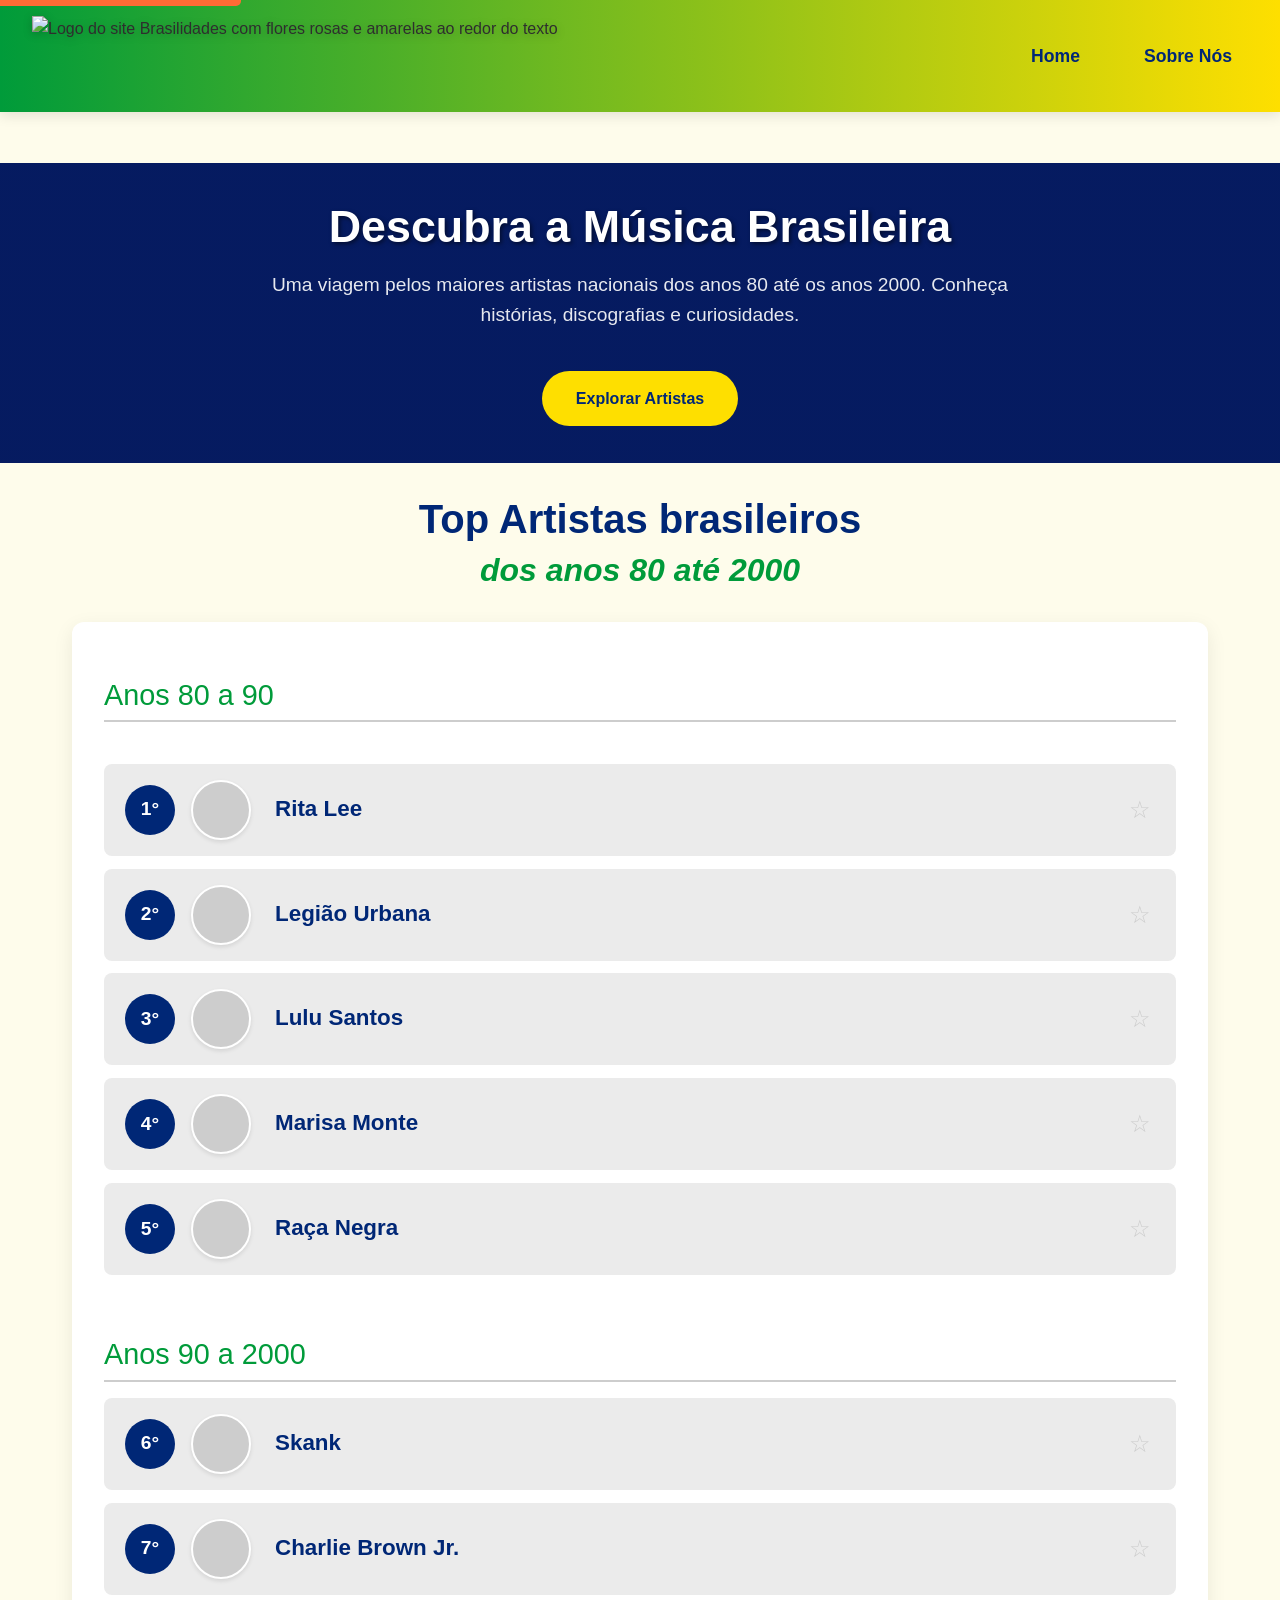
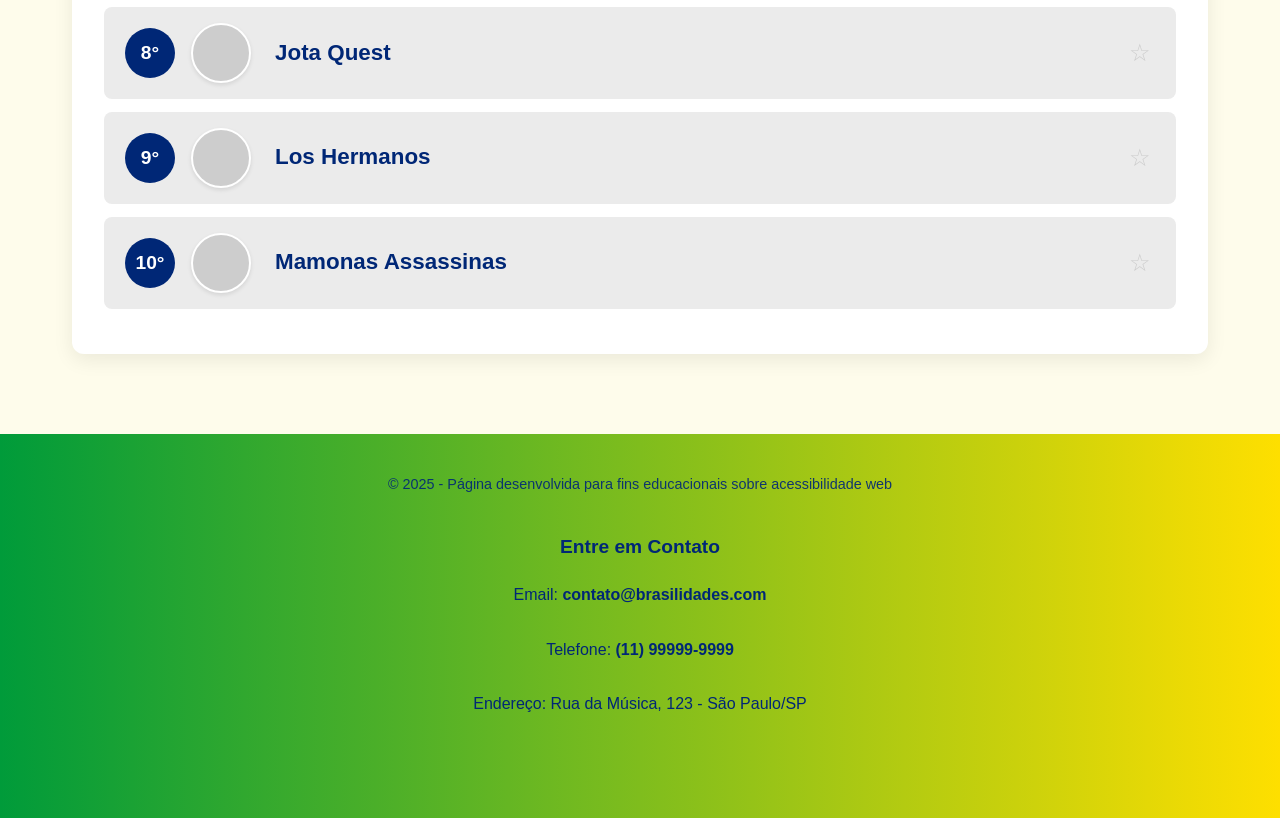
==== index.html @ da4c7ad5 "Add files via upload" ====
<!DOCTYPE html>
<html lang="pt-br">
<head>
    <meta charset="UTF-8">
    <meta name="viewport" content="width=device-width, initial-scale=1.0">
    <meta name="description" content="Conheça os maiores artistas da música brasileira dos anos 80 até 2000. Rita Lee, Legião Urbana, Skank e outros ícones nacionais.">
    <link rel="stylesheet" href="style.css">
    <script src="script.js" defer></script>
    <title>Home - Brasilidades: Música Brasileira dos Anos 80 a 2000</title>
</head>
<body>
    <!-- Link de salto para acessibilidade (skip link) -->
    <a href="#conteudo-principal" class="skip-link">Ir para o conteúdo principal</a>
    
    <header class="header-index" role="banner" aria-label="Cabeçalho do site Brasilidades">
        <div class="div-h">
            <img class="logo" src="img/logo.png" alt="Logo do site Brasilidades com flores rosas e amarelas ao redor do texto">
            
            <!-- Navegação principal à direita -->
            <nav class="nav-direita" role="navigation" aria-label="Menu principal">
                <ul role="menubar">
                    <li role="none"><a href="index.html" role="menuitem" aria-current="page">Home</a></li>
                    <li role="none"><a href="sobre-nos.html" role="menuitem">Sobre Nós</a></li>
                </ul>
            </nav>
        </div>
    </header>
    
    <br><br>
   
    <div class="banner-container" role="banner" aria-label="Banner principal: Descubra a música brasileira">
        <div class="banner">
            <div class="banner-content">
                <h2>Descubra a Música Brasileira</h2>
                <p>Uma viagem pelos maiores artistas nacionais dos anos 80 até os anos 2000. Conheça histórias, discografias e curiosidades.</p>
                <a href="#lista-artistas" class="btn-explorar">Explorar Artistas</a>
            </div>
        </div>
    </div>

    <main class="main-index" id="conteudo-principal" role="main" aria-label="Conteúdo principal">
        <h1>Top Artistas brasileiros</h1>
        <h2>dos anos 80 até 2000</h2>
        <div class="listaArtistas" id="lista-artistas" role="region" aria-label="Lista dos 10 melhores artistas brasileiros">
            <ul role="list" aria-label="Ranking dos artistas">
                <h3 class="periodo-titulo">Anos 80 a 90</h3>
                <br>
                
                <li tabindex="0" role="listitem" aria-label="Primeiro lugar: Rita Lee">
                    <span class="geralRank" aria-hidden="true">1°</span>
                    <span class="visually-hidden">Primeiro lugar: </span>
                    <div class="imgArtistaRita" role="img" aria-label="Rita Lee - Rainha do rock brasileiro"></div>
                    <div class="wrapMusic">
                        <a href="ritaLee.html" aria-describedby="desc-rita">Rita Lee</a>
                        <button class="btn-favorito" aria-label="Adicionar Rita Lee aos favoritos" aria-pressed="false">
                            <span class="favorito-icon" aria-hidden="true">☆</span>
                        </button>
                    </div>
                    <div id="desc-rita" class="visually-hidden">Página com informações detalhadas sobre Rita Lee</div>
                </li>
                
                <li tabindex="0" role="listitem" aria-label="Segundo lugar: Legião Urbana">
                    <span class="geralRank" aria-hidden="true">2°</span>
                    <span class="visually-hidden">Segundo lugar: </span>
                    <div class="imgArtistaLegiao" role="img" aria-label="Legião Urbana - Banda de rock brasileira"></div>
                    <div class="wrapMusic">
                        <a href="legiaoUrbana.html" aria-describedby="desc-legiao">Legião Urbana</a>
                        <button class="btn-favorito" aria-label="Adicionar Legião Urbana aos favoritos" aria-pressed="false">
                            <span class="favorito-icon" aria-hidden="true">☆</span>
                        </button>
                    </div>
                    <div id="desc-legiao" class="visually-hidden">Página com informações sobre Legião Urbana</div>
                </li>
                
                <li tabindex="0" role="listitem" aria-label="Terceiro lugar: Lulu Santos">
                    <span class="geralRank" aria-hidden="true">3°</span>
                    <span class="visually-hidden">Terceiro lugar: </span>
                    <div class="imgArtistaLulu" role="img" aria-label="Lulu Santos - Cantor e compositor"></div>
                    <div class="wrapMusic">
                        <a href="luluSantos.html" aria-describedby="desc-lulu">Lulu Santos</a>
                        <button class="btn-favorito" aria-label="Adicionar Lulu Santos aos favoritos" aria-pressed="false">
                            <span class="favorito-icon" aria-hidden="true">☆</span>
                        </button>
                    </div>
                    <div id="desc-lulu" class="visually-hidden">Página com informações sobre Lulu Santos</div>
                </li>
                
                <li tabindex="0" role="listitem" aria-label="Quarto lugar: Marisa Monte">
                    <span class="geralRank" aria-hidden="true">4°</span>
                    <span class="visually-hidden">Quarto lugar: </span>
                    <div class="imgArtistaMarisa" role="img" aria-label="Marisa Monte - Cantora e compositora"></div>
                    <div class="wrapMusic">
                        <a href="marisaMonte.html" aria-describedby="desc-marisa">Marisa Monte</a>
                        <button class="btn-favorito" aria-label="Adicionar Marisa Monte aos favoritos" aria-pressed="false">
                            <span class="favorito-icon" aria-hidden="true">☆</span>
                        </button>
                    </div>
                    <div id="desc-marisa" class="visually-hidden">Página com informações sobre Marisa Monte</div>
                </li>
                
                <li tabindex="0" role="listitem" aria-label="Quinto lugar: Raça Negra">
                    <span class="geralRank" aria-hidden="true">5°</span>
                    <span class="visually-hidden">Quinto lugar: </span>
                    <div class="imgArtistaRN" role="img" aria-label="Raça Negra - Grupo de samba"></div>
                    <div class="wrapMusic">
                        <a href="racaNegra.html" aria-describedby="desc-raca">Raça Negra</a>
                        <button class="btn-favorito" aria-label="Adicionar Raça Negra aos favoritos" aria-pressed="false">
                            <span class="favorito-icon" aria-hidden="true">☆</span>
                        </button>
                    </div>
                    <div id="desc-raca" class="visually-hidden">Página com informações sobre Raça Negra</div>
                </li>

                <br>
                
                <h3 class="periodo-titulo">Anos 90 a 2000</h3>
                
                <li tabindex="0" role="listitem" aria-label="Sexto lugar: Skank">
                    <span class="geralRank" aria-hidden="true">6°</span>
                    <span class="visually-hidden">Sexto lugar: </span>
                    <div class="imgArtistaSkank" role="img" aria-label="Skank - Banda de reggae e rock"></div>
                    <div class="wrapMusic">
                        <a href="skank.html" aria-describedby="desc-skank">Skank</a>
                        <button class="btn-favorito" aria-label="Adicionar Skank aos favoritos" aria-pressed="false">
                            <span class="favorito-icon" aria-hidden="true">☆</span>
                        </button>
                    </div>
                    <div id="desc-skank" class="visually-hidden">Página com informações sobre Skank</div>
                </li>
                
                <li tabindex="0" role="listitem" aria-label="Sétimo lugar: Charlie Brown Jr.">
                    <span class="geralRank" aria-hidden="true">7°</span>
                    <span class="visually-hidden">Sétimo lugar: </span>
                    <div class="imgArtistaJR" role="img" aria-label="Charlie Brown Jr. - Banda de rock"></div>
                    <div class="wrapMusic">
                        <a href="cbJr.html" aria-describedby="desc-charlie">Charlie Brown Jr.</a>
                        <button class="btn-favorito" aria-label="Adicionar Charlie Brown Jr. aos favoritos" aria-pressed="false">
                            <span class="favorito-icon" aria-hidden="true">☆</span>
                        </button>
                    </div>
                    <div id="desc-charlie" class="visually-hidden">Página com informações sobre Charlie Brown Jr.</div>
                </li>
                
                <li tabindex="0" role="listitem" aria-label="Oitavo lugar: Jota Quest">
                    <span class="geralRank" aria-hidden="true">8°</span>
                    <span class="visually-hidden">Oitavo lugar: </span>
                    <div class="imgArtistaJQ" role="img" aria-label="Jota Quest - Banda de pop rock"></div>
                    <div class="wrapMusic">
                        <a href="jotaQuest.html" aria-describedby="desc-jota">Jota Quest</a>
                        <button class="btn-favorito" aria-label="Adicionar Jota Quest aos favoritos" aria-pressed="false">
                            <span class="favorito-icon" aria-hidden="true">☆</span>
                        </button>
                    </div>
                    <div id="desc-jota" class="visually-hidden">Página com informações sobre Jota Quest</div>
                </li>
                
                <li tabindex="0" role="listitem" aria-label="Nono lugar: Los Hermanos">
                    <span class="geralRank" aria-hidden="true">9°</span>
                    <span class="visually-hidden">Nono lugar: </span>
                    <div class="imgArtistaLos" role="img" aria-label="Los Hermanos - Banda de rock alternativo"></div>
                    <div class="wrapMusic">
                        <a href="losHermanos.html" aria-describedby="desc-hermanos">Los Hermanos</a>
                        <button class="btn-favorito" aria-label="Adicionar Los Hermanos aos favoritos" aria-pressed="false">
                            <span class="favorito-icon" aria-hidden="true">☆</span>
                        </button>
                    </div>
                    <div id="desc-hermanos" class="visually-hidden">Página com informações sobre Los Hermanos</div>
                </li>
                
                <li tabindex="0" role="listitem" aria-label="Décimo lugar: Mamonas Assassinas">
                    <span class="geralRank" aria-hidden="true">10°</span>
                    <span class="visually-hidden">Décimo lugar: </span>
                    <div class="imgArtistaMamonas" role="img" aria-label="Mamonas Assassinas - Banda de rock humorístico"></div>
                    <div class="wrapMusic">
                        <a href="mamonasAssassinas.html" aria-describedby="desc-mamonas">Mamonas Assassinas</a>
                        <button class="btn-favorito" aria-label="Adicionar Mamonas Assassinas aos favoritos" aria-pressed="false">
                            <span class="favorito-icon" aria-hidden="true">☆</span>
                        </button>
                    </div>
                    <div id="desc-mamonas" class="visually-hidden">Página com informações sobre Mamonas Assassinas</div>
                </li>
            </ul>
        </div>
    </main>

    <footer role="contentinfo" aria-label="Rodapé do site">
        <div class="footer-content">
            <p>&copy; 2025 - Página desenvolvida para fins educacionais sobre acessibilidade web</p>
            
            <!-- Informações de contato -->
            <div class="footer-contato" aria-label="Informações de contato">
                <h4 class="footer-titulo">Entre em Contato</h4>
                <ul class="contato-lista">
                    <li>
                        <span class="contato-texto">Email: <a href="mailto:contato@brasilidades.com" class="contato-link">contato@brasilidades.com</a></span>
                    </li>
                    <li>
                        <span class="contato-texto">Telefone: <a href="tel:+5511999999999" class="contato-link">(11) 99999-9999</a></span>
                    </li>
                    <li>
                        <span class="contato-texto">Endereço: Rua da Música, 123 - São Paulo/SP</span>
                    </li>
                </ul>
            </div>
        </div>
    </footer>
</body>
</html>
---- style.css ----
/* style.css */
/* Estilos gerais e reset */
* {
    margin: 0;
    padding: 0;
    box-sizing: border-box;
}

:root {
    /* Cores da bandeira brasileira e tema cultural */
    --verde-brasil: #009B3A;
    --amarelo-brasil: #FEDF00;
    --azul-brasil: #002776;
    --branco: #FFFFFF;
    --preto: #2E2E2E;
    --cinza-claro: #ebebeb;
    --cinza-medio: #cdcdcd;
    --laranja-acessivel: #FF6B35;
    --rosa-brasil: #E6398A;
    --amarelo-acessivel: #FFD700;
}

body {
    font-family: 'Segoe UI', Tahoma, Geneva, Verdana, sans-serif;
    line-height: 1.6;
    color: var(--preto);
    background-color: #fee00014;
    min-height: 100vh;
    display: flex;
    flex-direction: column;
}

/* TIPOGRAFIA ACESSÍVEL */
h1, h2, h3, h4 {
    font-weight: 700;
    line-height: 1.2;
    color: var(--azul-brasil);
}

h1 {
    font-size: 2.5rem;
    margin-bottom: 0.5rem;
}

h2 {
    font-size: 2rem;
}

h3 {
    font-size: 1.5rem;
    color: var(--verde-brasil);
    font-weight: 500;
}

h4 {
    font-size: 1.2rem;
    color: var(--azul-brasil);
    margin-bottom: 0.8rem;
}

/* SKIP LINK PARA ACESSIBILIDADE */
.skip-link {
    position: absolute;
    top: -40px;
    left: 0;
    background-color: var(--laranja-acessivel);
    color: var(--branco);
    padding: 10px 15px;
    text-decoration: none;
    font-weight: bold;
    border-radius: 0 0 5px 0;
    z-index: 1000;
    transition: top 0.3s ease;
}

.skip-link:focus {
    top: 0;
    outline: 3px solid var(--amarelo-brasil);
    outline-offset: 2px;
}

/* ESTILOS DO HEADER - COM NAVEGAÇÃO À DIREITA */
.header-index {
    background: linear-gradient(to right, var(--verde-brasil), var(--amarelo-brasil));
    padding: 1rem 2rem;
    position: relative;
    box-shadow: 0 4px 12px rgba(0, 0, 0, 0.1);
}

.div-h {
    display: flex;
    align-items: center;
    justify-content: space-between;
    width: 100%;
}

.logo {
    height: 80px;
    width: auto;
    filter: drop-shadow(0 2px 4px rgba(0, 0, 0, 0.2));
}

/* NAVEGAÇÃO À DIREITA NO HEADER */
.nav-direita {
    margin-left: auto;
}

.nav-direita ul {
    display: flex;
    list-style: none;
    gap: 2rem;
    margin: 0;
    padding: 0;
}

.nav-direita a {
    color: var(--azul-brasil);
    text-decoration: none;
    font-weight: 600;
    font-size: 1.1rem;
    padding: 0.5rem 1rem;
    border-radius: 4px;
    transition: all 0.3s ease;
    display: inline-block;
}

.nav-direita a:hover,
.nav-direita a:focus {
    background-color: rgba(255, 255, 255, 0.3);
    outline: 2px solid var(--branco);
    outline-offset: 2px;
}

.nav-direita a[aria-current="page"] {
    color: var(--azul-brasil);
}

/* BANNER ACESSÍVEL */
.banner-container {
    width: 100%;
    overflow: hidden;
    margin: 0 auto;
    position: relative;
    background-color: var(--azul-brasil);
}

.banner {
    width: 100%;
    height: 300px;
    background: linear-gradient( rgba(10, 17, 79, 0.555), rgba(10, 17, 79, 0.555)), 
                        url('img/banner.jpg');
    display: flex;
    align-items: center;
    justify-content: center;
    position: relative;
    overflow: hidden;
}

.banner::before {
    content: "";
    position: absolute;
    top: 0;
    left: 0;
    width: 100%;
    height: 100%;
    background-size: cover;
}

.banner-content {
    text-align: center;
    color: var(--branco);
    z-index: 2;
    padding: 2rem;
    max-width: 800px;
}

.banner h2 {
    font-size: 2.8rem;
    color: var(--branco);
    text-shadow: 2px 2px 4px rgba(0, 0, 0, 0.5);
    margin-bottom: 1rem;
}

.banner p {
    font-size: 1.2rem;
    margin-bottom: 1.5rem;
    opacity: 0.9;
}

/* Botão explorar no banner */
.btn-explorar {
    display: inline-block;
    background-color: var(--amarelo-brasil);
    color: var(--azul-brasil);
    padding: 0.8rem 2rem;
    border-radius: 50px;
    text-decoration: none;
    font-weight: bold;
    margin-top: 1rem;
    border: 2px solid transparent;
    transition: all 0.3s ease;
}

.btn-explorar:hover,
.btn-explorar:focus {
    background-color: var(--laranja-acessivel);
    color: var(--branco);
    transform: translateY(-3px);
    box-shadow: 0 6px 12px rgba(0, 0, 0, 0.2);
    outline: none;
}

/* ESTILOS DO CONTEÚDO PRINCIPAL */
.main-index {
    flex: 1;
    padding: 2rem;
    max-width: 1200px;
    margin: 0 auto;
    width: 100%;
}

.main-index > h1 {
    text-align: center;
    margin-bottom: 0.5rem;
    color: var(--azul-brasil);
    position: relative;
}

.main-index > h2 {
    text-align: center;
    margin-bottom: 2rem;
    font-style: italic;
    color: var(--verde-brasil);
}

/* LISTA DE ARTISTAS */
.listaArtistas {
    background-color: var(--branco);
    border-radius: 12px;
    padding: 2rem;
    box-shadow: 0 6px 20px rgba(0, 0, 0, 0.08);
    margin-top: 1.5rem;
}

.periodo-titulo {
    color: var(--verde-brasil);
    font-size: 1.8rem;
    margin-top: 1.5rem;
    margin-bottom: 1rem;
    padding-bottom: 0.5rem;
    border-bottom: 2px solid var(--cinza-medio);
}

.listaArtistas ul {
    list-style-type: none;
}

.listaArtistas li {
    display: flex;
    align-items: center;
    padding: 1rem;
    margin-bottom: 0.8rem;
    border-radius: 8px;
    transition: all 0.3s ease;
    background-color: var(--cinza-claro);
    border-left: 5px solid transparent;
}

.listaArtistas li:hover {
    background-color: rgba(0, 155, 58, 0.08);
    transform: translateX(5px);
}

.listaArtistas li:focus-within {
    background-color: rgba(0, 155, 58, 0.12);
    outline: 2px solid var(--amarelo-acessivel);
    outline-offset: 2px;
}

.geralRank {
    display: flex;
    align-items: center;
    justify-content: center;
    width: 50px;
    height: 50px;
    background-color: var(--azul-brasil);
    color: var(--branco);
    border-radius: 50%;
    font-weight: bold;
    font-size: 1.2rem;
    margin-right: 1rem;
    flex-shrink: 0;
}

/* IMAGENS DOS ARTISTAS */
.imgArtistaRita,
.imgArtistaLegiao,
.imgArtistaLulu,
.imgArtistaMarisa,
.imgArtistaRN,
.imgArtistaSkank,
.imgArtistaJR,
.imgArtistaJQ,
.imgArtistaLos,
.imgArtistaMamonas {
    background-size: cover;
    background-position: center;
    width: 60px;
    height: 60px;
    border-radius: 50%;
    background-color: var(--cinza-medio);
    margin-right: 1.5rem;
    flex-shrink: 0;
    border: 2px solid var(--branco);
    box-shadow: 0 2px 4px rgba(0, 0, 0, 0.1);
}

.imgArtistaRita {
    background-image: url(imgA/rita-lee.png);
}
.imgArtistaLegiao {
    background-image: url(imgA/legiao.jpg);
}
.imgArtistaLulu {
    background-image: url(imgA/lulu.jpg);
}
.imgArtistaMarisa {
    background-image: url(imgA/marisa.webp);
}
.imgArtistaRN {
    background-image: url(imgA/Raca_negra.avif);
}
.imgArtistaSkank {
    background-image: url(imgA/skank.jpg);
}
.imgArtistaJR {
    background-image: url(imgA/charlie-brown.jpg);
}
.imgArtistaJQ {
    background-image: url(imgA/jota.webp);
}
.imgArtistaLos {
    background-image: url(imgA/los\ hermanos.avif);
}
.imgArtistaMamonas {
    background-image: url(imgA/mamonas.webp);
}

.wrapMusic {
    flex: 1;
    display: flex;
    align-items: center;
    gap: 1rem;
}

.wrapMusic a {
    text-decoration: none;
    color: var(--azul-brasil);
    font-size: 1.4rem;
    font-weight: 600;
    padding: 0.5rem 0;
    display: inline-block;
    transition: all 0.2s ease;
    border-bottom: 2px solid transparent;
    flex: 1;
}

.wrapMusic a:hover,
.wrapMusic a:focus {
    color: var(--verde-brasil);
    border-bottom-color: var(--amarelo-brasil);
    outline: none;
}

/* Botão de favorito */
.btn-favorito {
    background: none;
    border: none;
    cursor: pointer;
    font-size: 1.5rem;
    color: var(--cinza-medio);
    padding: 0.5rem;
    border-radius: 50%;
    transition: all 0.3s ease;
    display: flex;
    align-items: center;
    justify-content: center;
    width: 40px;
    height: 40px;
}

.btn-favorito:hover,
.btn-favorito:focus {
    background-color: rgba(254, 223, 0, 0.1);
    color: var(--amarelo-acessivel);
    outline: 2px solid var(--laranja-acessivel);
}

.btn-favorito[aria-pressed="true"] {
    color: var(--amarelo-brasil);
}

.favorito-icon {
    display: block;
}

/* CONTROLES DE ACESSIBILIDADE */
.controles-acessibilidade {
    display: flex;
    justify-content: center;
    gap: 1rem;
    margin: 2rem 0;
    padding: 1.5rem;
    background-color: rgba(0, 155, 58, 0.05);
    border-radius: 10px;
    border: 1px solid var(--cinza-medio);
}

.btn-contraste,
.btn-fonte {
    background-color: var(--azul-brasil);
    color: var(--branco);
    border: none;
    padding: 0.8rem 1.5rem;
    border-radius: 50px;
    cursor: pointer;
    font-weight: bold;
    font-size: 1rem;
    transition: all 0.3s ease;
    min-width: 150px;
}

.btn-contraste:hover,
.btn-fonte:hover,
.btn-contraste:focus,
.btn-fonte:focus {
    background-color: var(--verde-brasil);
    transform: translateY(-2px);
    box-shadow: 0 4px 8px rgba(0, 0, 0, 0.2);
    outline: 2px solid var(--laranja-acessivel);
    outline-offset: 2px;
}

.btn-contraste[aria-pressed="true"] {
    background-color: var(--preto);
    color: var(--branco);
}

/* FOOTER COM CONTATO */
footer {
    background: linear-gradient(to right, var(--verde-brasil), var(--amarelo-brasil));
    color: var(--azul-brasil);
    padding: 2.5rem;
    margin-top: 3rem;
}

.footer-content {
    max-width: 1200px;
    margin: 0 auto;
    padding: 0 1rem;
}

footer p {
    max-width: 800px;
    margin: 0 auto 1.5rem;
    font-size: 0.9rem;
    line-height: 1.5;
    opacity: 0.9;
    text-align: center;
}

/* Informações de contato no footer */
.footer-contato {
    margin: 1.5rem 0;
    padding: 1rem;
    border-radius: 8px;
    max-width: 800px;
    margin-left: auto;
    margin-right: auto;
}

.footer-titulo {
    color: var(--azul-brasil);
    font-size: 1.2rem;
    margin-bottom: 1rem;
    text-align: center;
}

.contato-lista {
    list-style: none;
    padding: 0;
    margin: 0 auto;
    max-width: 600px;
}

.contato-lista li {
    display: flex;
    align-items: center;
    justify-content: center;
    gap: 1rem;
    margin-bottom: 0.8rem;
    padding: 0.5rem;
    flex-wrap: wrap;
}

.contato-icone {
    font-size: 1.2rem;
    width: 24px;
    text-align: center;
}

.contato-texto {
    font-size: 1rem;
    color: var(--azul-brasil);
}

.contato-link {
    color: var(--azul-brasil);
    text-decoration: none;
    font-weight: 600;
}

.contato-link:hover,
.contato-link:focus {
    text-decoration: underline;
    outline: none;
}

/* Navegação do rodapé */
.footer-nav {
    margin-top: 2rem;
    border-top: 1px solid rgba(0, 39, 118, 0.2);
    padding-top: 1.5rem;
}

.footer-nav ul {
    display: flex;
    justify-content: center;
    list-style: none;
    gap: 2rem;
    margin: 0;
    padding: 0;
}

.footer-nav a {
    color: var(--azul-brasil);
    text-decoration: none;
    font-size: 0.9rem;
    font-weight: 600;
    padding: 0.3rem 0;
    border-bottom: 2px solid transparent;
}

.footer-nav a:hover,
.footer-nav a:focus {
    color: var(--preto);
    border-bottom-color: var(--azul-brasil);
    outline: none;
}

/* ACESSIBILIDADE - FOCUS VISIBLE */
:focus-visible {
    outline: 3px solid var(--laranja-acessivel);
    outline-offset: 2px;
}

/* Classe para esconder elementos visualmente mas mantê-los acessíveis */
.visually-hidden {
    position: absolute;
    width: 1px;
    height: 1px;
    padding: 0;
    margin: -1px;
    overflow: hidden;
    clip: rect(0, 0, 0, 0);
    white-space: nowrap;
    border: 0;
}

/* ANIMAÇÕES SUAVES */
@keyframes fadeIn {
    from { opacity: 0; transform: translateY(20px); }
    to { opacity: 1; transform: translateY(0); }
}

.main-index h1, .main-index h2, .listaArtistas {
    animation: fadeIn 0.8s ease-out;
}

.listaArtistas li:nth-child(1) { animation-delay: 0.1s; }
.listaArtistas li:nth-child(2) { animation-delay: 0.2s; }
.listaArtistas li:nth-child(3) { animation-delay: 0.3s; }
.listaArtistas li:nth-child(4) { animation-delay: 0.4s; }
.listaArtistas li:nth-child(5) { animation-delay: 0.5s; }
.listaArtistas li:nth-child(6) { animation-delay: 0.6s; }
.listaArtistas li:nth-child(7) { animation-delay: 0.7s; }
.listaArtistas li:nth-child(8) { animation-delay: 0.8s; }
.listaArtistas li:nth-child(9) { animation-delay: 0.9s; }
.listaArtistas li:nth-child(10) { animation-delay: 1s; }

/* RESPONSIVIDADE */
@media (max-width: 768px) {
    .header-index {
        padding: 1rem;
    }
    
    .div-h {
        flex-direction: column;
        gap: 1.5rem;
        text-align: center;
    }
    
    .nav-direita {
        margin-left: 0;
        width: 100%;
    }
    
    .nav-direita ul {
        justify-content: center;
        flex-wrap: wrap;
        gap: 1rem;
    }
    
    .nav-direita a {
        font-size: 1rem;
        padding: 0.4rem 0.8rem;
    }
    
    .logo {
        height: 60px;
    }
    
    .banner {
        height: 250px;
    }
    
    .banner h2 {
        font-size: 2rem;
    }
    
    .banner p {
        font-size: 1rem;
    }
    
    .main-index {
        padding: 1.5rem;
    }
    
    h1 {
        font-size: 2rem;
    }
    
    h2 {
        font-size: 1.7rem;
    }
    
    .listaArtistas {
        padding: 1.5rem;
    }
    
    .listaArtistas li {
        flex-direction: column;
        align-items: flex-start;
        padding: 1.2rem;
    }
    
    .geralRank {
        margin-right: 0;
        margin-bottom: 0.8rem;
        width: 40px;
        height: 40px;
        font-size: 1rem;
    }
    
    .imgArtistaRita,
    .imgArtistaLegiao,
    .imgArtistaLulu,
    .imgArtistaMarisa,
    .imgArtistaRN,
    .imgArtistaSkank,
    .imgArtistaJR,
    .imgArtistaJQ,
    .imgArtistaLos,
    .imgArtistaMamonas {
        margin-right: 0;
        margin-bottom: 0.8rem;
        width: 50px;
        height: 50px;
    }
    
    .wrapMusic {
        flex-direction: column;
        align-items: flex-start;
        width: 100%;
        gap: 0.5rem;
    }
    
    .wrapMusic a {
        font-size: 1.2rem;
        width: 100%;
    }
    
    .btn-favorito {
        align-self: flex-end;
        margin-top: -40px;
    }
    
    .controles-acessibilidade {
        flex-direction: column;
        align-items: center;
        padding: 1rem;
    }
    
    .btn-contraste,
    .btn-fonte {
        width: 100%;
        max-width: 300px;
        margin: 0.3rem 0;
    }
    
    .footer-nav ul {
        flex-direction: column;
        gap: 0.8rem;
        align-items: center;
    }
    
    .contato-lista li {
        flex-direction: column;
        text-align: center;
        gap: 0.5rem;
    }
    
    .footer-contato {
        padding: 0.8rem;
    }
    
    footer {
        padding: 1.5rem;
    }
}

@media (max-width: 480px) {
    .banner {
        height: 200px;
    }
    
    .banner h2 {
        font-size: 1.6rem;
    }
    
    .banner p {
        font-size: 0.9rem;
    }
    
    .btn-explorar {
        padding: 0.6rem 1.5rem;
        font-size: 1rem;
    }
    
    .main-index {
        padding: 1rem;
    }
    
    .listaArtistas {
        padding: 1rem;
    }
    
    .periodo-titulo {
        font-size: 1.5rem;
    }
    
    .contato-lista li {
        font-size: 0.9rem;
    }
    
    footer {
        padding: 1.5rem 1rem;
    }
}

/* MODO ALTO CONTRASTE (ativo via JavaScript) */
body.alto-contraste {
    background-color: #000 !important;
    color: #FFF !important;
}

body.alto-contraste .header-index {
    background: linear-gradient(to right, #000, #FFF) !important;
}

body.alto-contraste .listaArtistas {
    background-color: #000 !important;
    color: #FFF !important;
    border: 2px solid #FFF !important;
}

body.alto-contraste h1,
body.alto-contraste h2,
body.alto-contraste h3,
body.alto-contraste h4,
body.alto-contraste a {
    color: #FFF !important;
}

body.alto-contraste footer {
    background: linear-gradient(to right, #000, #FFF) !important;
    color: #FFF !important;
}

/* TAMANHO DE FONTE AUMENTADO (ativo via JavaScript) */
body.fonte-grande {
    font-size: 120% !important;
}

body.fonte-grande h1 {
    font-size: 3rem !important;
}

body.fonte-grande h2 {
    font-size: 2.4rem !important;
}

body.fonte-grande h3 {
    font-size: 1.8rem !important;
}

body.fonte-grande h4 {
    font-size: 1.4rem !important;
}

body.fonte-grande .wrapMusic a {
    font-size: 1.7rem !important;
}
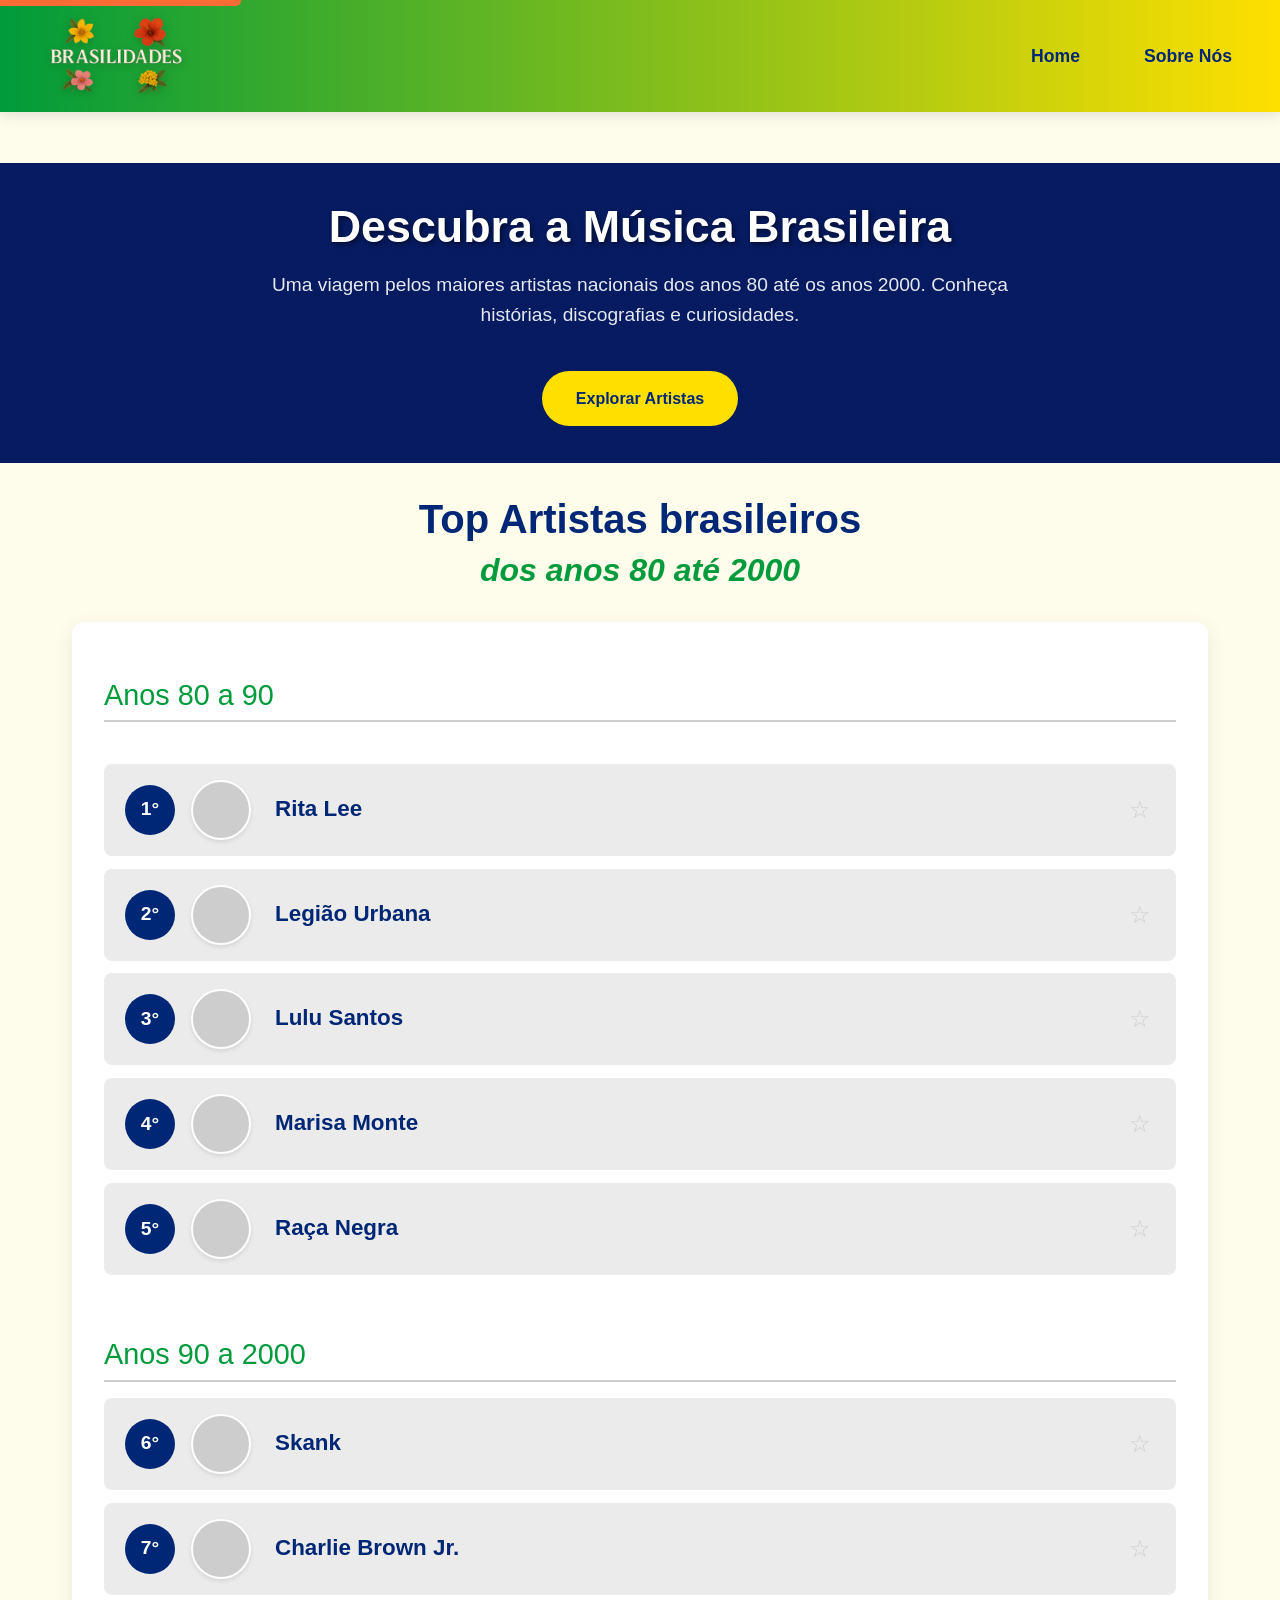
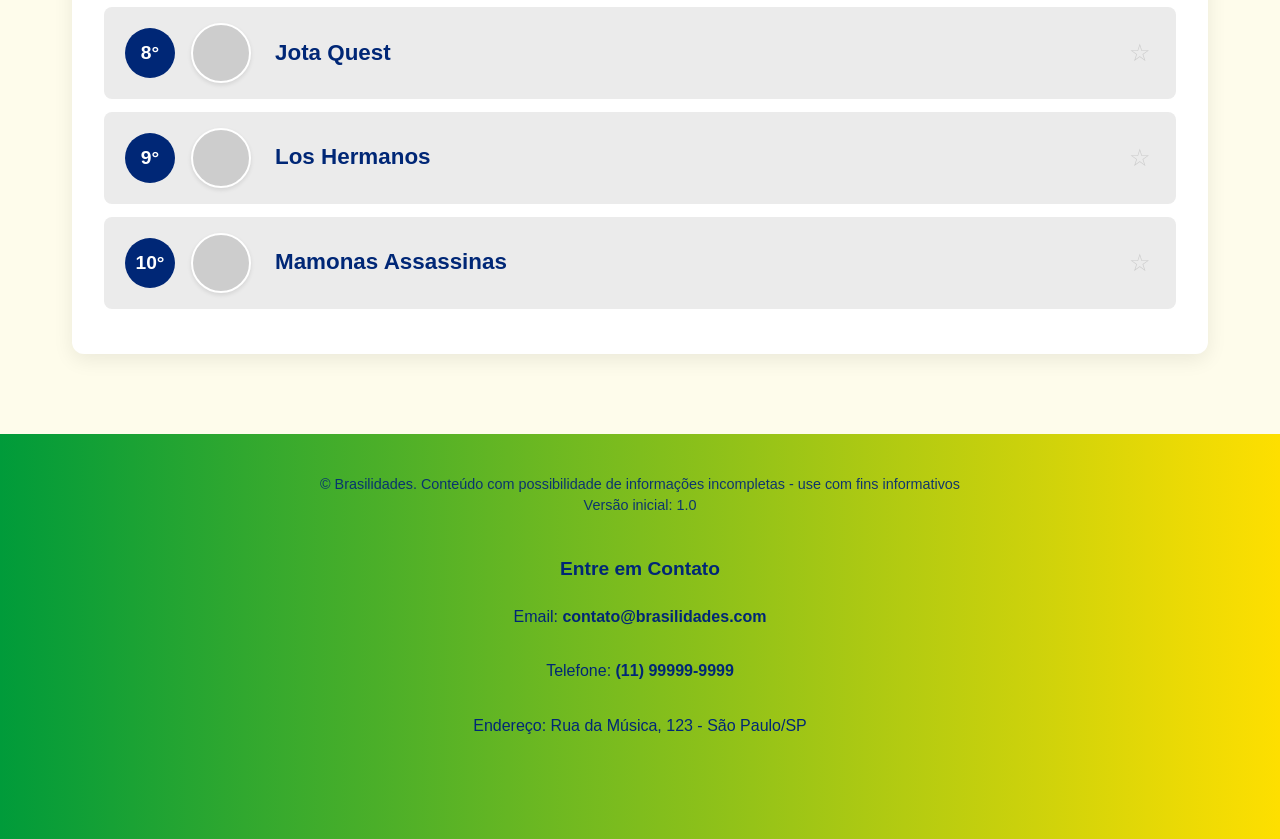
==== commit ffbee482: "Update index.html" ====
--- a/index.html
+++ b/index.html
@@ -14,7 +14,7 @@
     
     <header class="header-index" role="banner" aria-label="Cabeçalho do site Brasilidades">
         <div class="div-h">
-            <img class="logo" src="img/logo.png" alt="Logo do site Brasilidades com flores rosas e amarelas ao redor do texto">
+            <img class="logo" src="logo.png" alt="Logo do site Brasilidades com flores rosas e amarelas ao redor do texto">
             
             <!-- Navegação principal à direita -->
             <nav class="nav-direita" role="navigation" aria-label="Menu principal">
@@ -185,7 +185,7 @@
 
     <footer role="contentinfo" aria-label="Rodapé do site">
         <div class="footer-content">
-            <p>&copy; 2025 - Página desenvolvida para fins educacionais sobre acessibilidade web</p>
+            <p>&copy; Brasilidades. Conteúdo com possibilidade de informações incompletas - use com fins informativos <br> Versão inicial: 1.0 </p>
             
             <!-- Informações de contato -->
             <div class="footer-contato" aria-label="Informações de contato">
@@ -205,4 +205,5 @@
         </div>
     </footer>
 </body>
-</html>+
+</html>
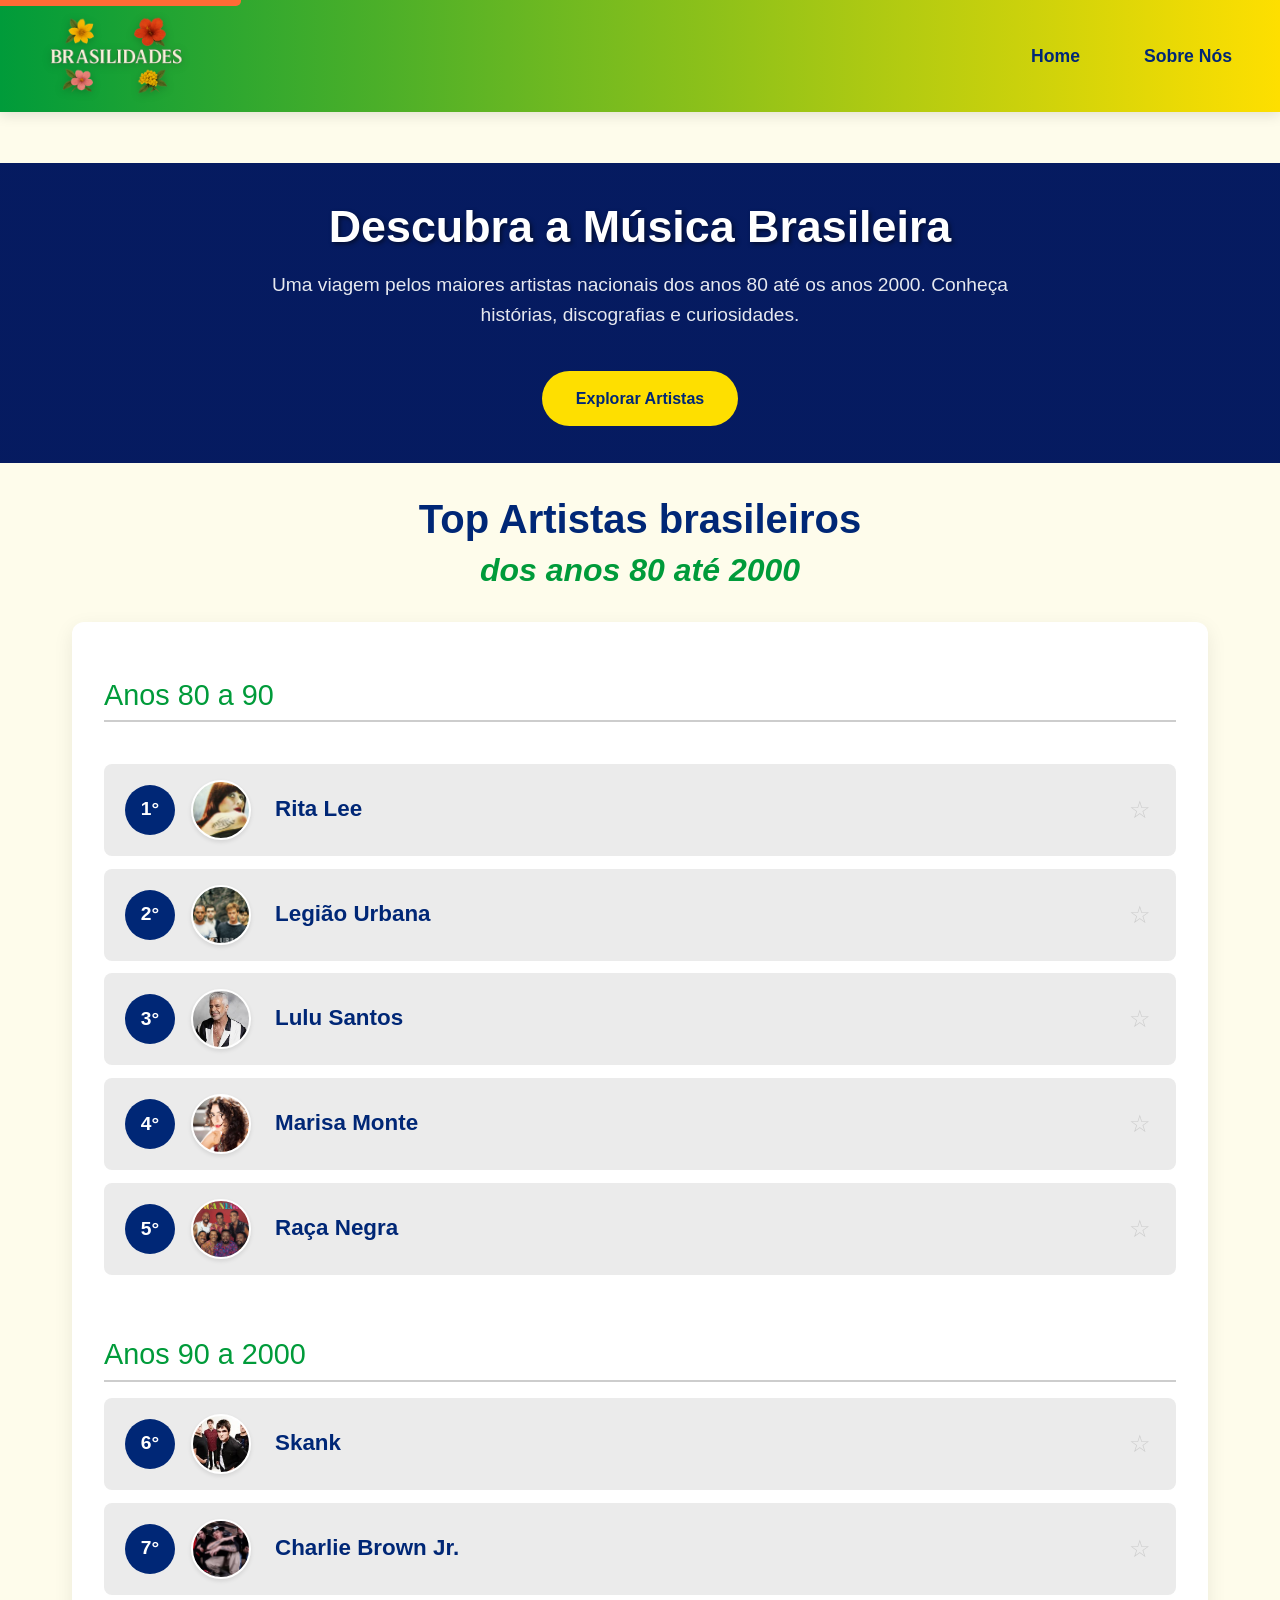
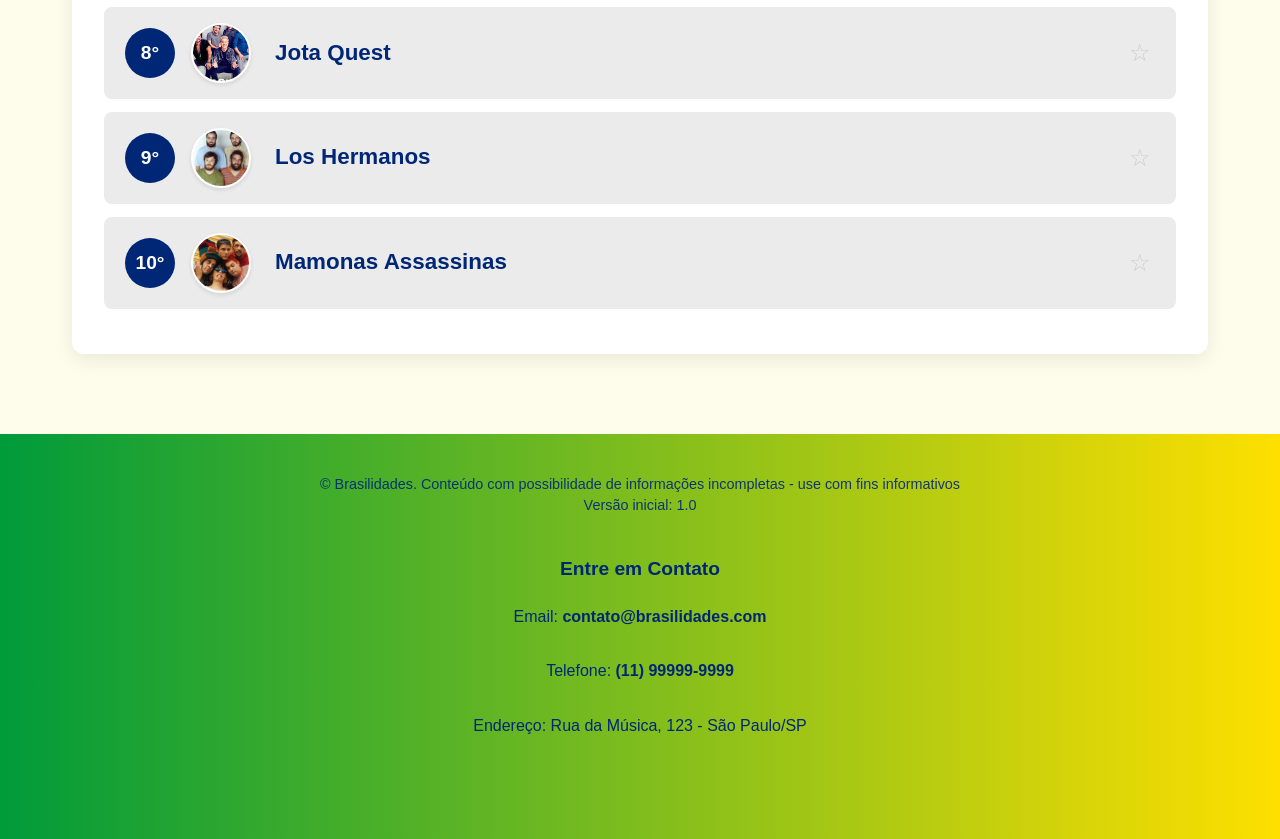
==== commit 6855960e: "Update index.html" ====
--- a/index.html
+++ b/index.html
@@ -9,14 +9,14 @@
     <title>Home - Brasilidades: Música Brasileira dos Anos 80 a 2000</title>
 </head>
 <body>
-    <!-- Link de salto para acessibilidade (skip link) -->
+    
     <a href="#conteudo-principal" class="skip-link">Ir para o conteúdo principal</a>
     
     <header class="header-index" role="banner" aria-label="Cabeçalho do site Brasilidades">
         <div class="div-h">
             <img class="logo" src="logo.png" alt="Logo do site Brasilidades com flores rosas e amarelas ao redor do texto">
             
-            <!-- Navegação principal à direita -->
+          
             <nav class="nav-direita" role="navigation" aria-label="Menu principal">
                 <ul role="menubar">
                     <li role="none"><a href="index.html" role="menuitem" aria-current="page">Home</a></li>
@@ -186,8 +186,7 @@
     <footer role="contentinfo" aria-label="Rodapé do site">
         <div class="footer-content">
             <p>&copy; Brasilidades. Conteúdo com possibilidade de informações incompletas - use com fins informativos <br> Versão inicial: 1.0 </p>
-            
-            <!-- Informações de contato -->
+        
             <div class="footer-contato" aria-label="Informações de contato">
                 <h4 class="footer-titulo">Entre em Contato</h4>
                 <ul class="contato-lista">
@@ -207,3 +206,4 @@
 </body>
 
 </html>
+
--- a/style.css
+++ b/style.css
@@ -316,34 +316,34 @@
 }
 
 .imgArtistaRita {
-    background-image: url(imgA/rita-lee.png);
+    background-image: url(rita-lee.png);
 }
 .imgArtistaLegiao {
-    background-image: url(imgA/legiao.jpg);
+    background-image: url(legiao.jpg);
 }
 .imgArtistaLulu {
-    background-image: url(imgA/lulu.jpg);
+    background-image: url(lulu.jpg);
 }
 .imgArtistaMarisa {
-    background-image: url(imgA/marisa.webp);
+    background-image: url(marisa.webp);
 }
 .imgArtistaRN {
-    background-image: url(imgA/Raca_negra.avif);
+    background-image: url(Raca_negra.avif);
 }
 .imgArtistaSkank {
-    background-image: url(imgA/skank.jpg);
+    background-image: url(skank.jpg);
 }
 .imgArtistaJR {
-    background-image: url(imgA/charlie-brown.jpg);
+    background-image: url(charlie-brown.jpg);
 }
 .imgArtistaJQ {
-    background-image: url(imgA/jota.webp);
+    background-image: url(jota.webp);
 }
 .imgArtistaLos {
-    background-image: url(imgA/los\ hermanos.avif);
+    background-image: url(los\ hermanos.avif);
 }
 .imgArtistaMamonas {
-    background-image: url(imgA/mamonas.webp);
+    background-image: url(mamonas.webp);
 }
 
 .wrapMusic {
@@ -830,4 +830,5 @@
 
 body.fonte-grande .wrapMusic a {
     font-size: 1.7rem !important;
-}+
+}
